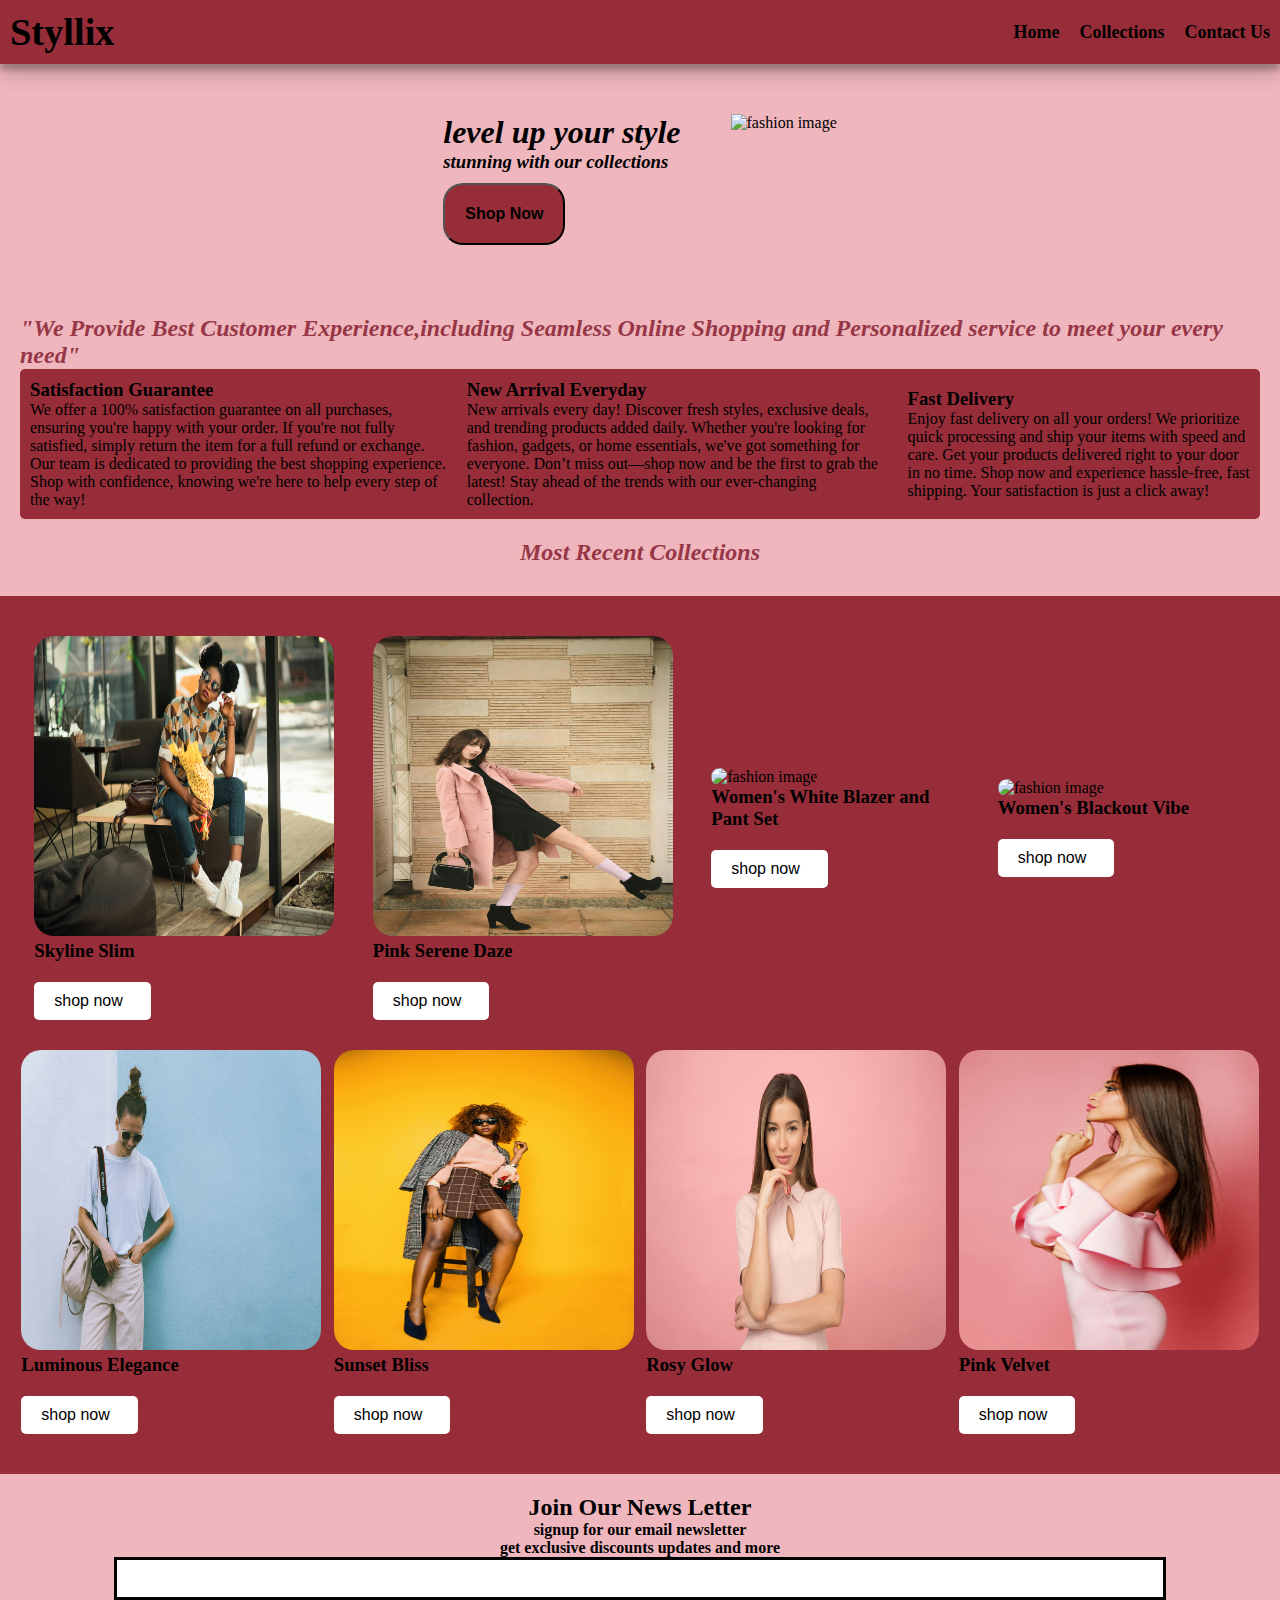
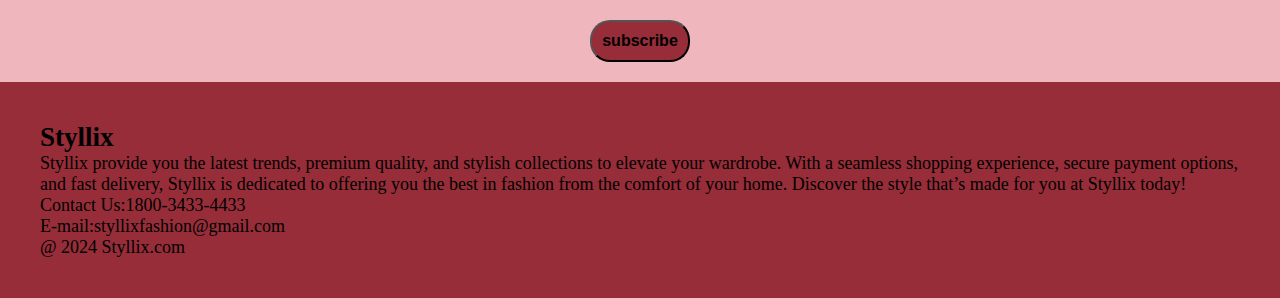
==== index.html @ 5b971c7c "modules1" ====
<!DOCTYPE html>
<html lang="en">
  <head>
    <meta charset="UTF-8" />
    <meta name="viewport" content="width=device-width, initial-scale=1.0" />
    <title>Styllix</title>
    <link rel="icon" href="image2.jpeg">


    <!--google fonts-->
    
    <link rel="preconnect" href="https://fonts.googleapis.com" />
    <link rel="preconnect" href="https://fonts.gstatic.com" crossorigin />
    <link
      href="https://fonts.googleapis.com/css2?family=Poppins&display=swap"
      rel="stylesheet"
    />
    <!--my css file-->
    <link rel="stylesheet" href="style.css" />
    <!--font awesome icons-->
    <link
      rel="stylesheet"
      href="https://cdnjs.cloudflare.com/ajax/libs/font-awesome/6.6.0/css/all.min.css"
      integrity="sha512-Kc323vGBEqzTmouAECnVceyQqyqdsSiqLQISBL29aUW4U/M7pSPA/gEUZQqv1cwx4OnYxTxve5UMg5GT6L4JJg=="
      crossorigin="anonymous"
      referrerpolicy="no-referrer"
    />
  </head>
  <body class="background">
    <!--Navbar-->
    <nav class="navbar">
        <h1>Styllix</h1>
        <div class="navbar-links">
            <p class="navbar-link"> <a href="index.html">Home</a></p>
            <p class="navbar-link"><a href="collection.html">Collections</a></p>
            <p class="navbar-link"><a href="contact.html">Contact Us</a></p>

        </div>
        <div class="navbar-menu-toggle" onclick="showNavbar()">
            <i class="fa-solid fa-bars"></i>
        </div>
        <div class="side-navbar">
            <p style="text-align:right" onclick="closeNavbar()">
            <i class="fa-solid fa-xmark"></i>
            </p>
        
        <div class="side-navbar-links">
            <p class="side-navbar-link"> <a href="index.html">Home</a></p>
            <p class="side-navbar-link"><a href="collection.html">Collections</a></p>
            <p class="side-navbar-link"><a href="contact.html">Contact Us</a></p>
        </div>
        
    </nav>
    <!--my header-->
    <header>
        <div class="header">
          <div >
            <h1 ><i>level up your style</i></h1>
            <h3><i>stunning with our collections</i></h3>
            <button id="shop-now-button" class="header-button">Shop Now</button>

          </div>
          <div  class="header-image">
             <img src="image 1.jpg"  height="300px" width="400px " alt="fashion image"/>
          </div>
        </div>
    </header>

        <!--service section-->
        <div class="service">
          <div class="service-container-1">
            <div class="services" >
              <h2 style="color:#963647;font-weight: bolder; font-style: italic; font-stretch: semi-condensed; ">"We Provide Best Customer 
                Experience,including Seamless Online Shopping and Personalized service to meet your every need" </h2>
            </div>
            
            
          </div>
            <div class="service-container-2">
              <div>
                 <i class="fa-regular fa-face-smile"></i>
                 <h3>Satisfaction Guarantee</h3>
                 <p> We offer a 100% satisfaction guarantee on all purchases, ensuring you're happy with your order. If you're not 
                  fully satisfied, simply return the item for a full refund or exchange. Our team is dedicated to providing the best 
                  shopping experience. Shop with confidence, knowing we're here to help every step of the way!

                 </p>
              </div>
            
            
              <div>
                 <i class="fa-regular fa-face-smile"></i>
                 <h3>New Arrival Everyday</h3>
                 <p>New arrivals every day! Discover fresh styles, exclusive deals, and trending products added daily. 
                  Whether you're looking for fashion, gadgets, or home essentials, we've got something for everyone. 
                  Don’t miss out—shop now and be the first to grab the latest! Stay ahead of the trends with our ever-changing collection.
                  </p>
              </div>
            
            
              <div>
                 <i class="fa-regular fa-face-smile"></i>
                 <h3>Fast Delivery</h3>
                 <p>Enjoy fast delivery on all your orders! We prioritize quick processing and ship your items with speed and care. 
                  Get your products delivered right to your door in no time. Shop now and experience hassle-free, fast shipping. 
                  Your satisfaction is just a click away!
                 </p>
              </div>
            
            </div>
        </div> 
        <div>
          <h2 style="text-align: center;color:#963647;font-weight: bolder; font-style: italic; font-stretch: semi-condensed;">Most Recent Collections</h2>
        </div>
        <div class="product-section">
            
          <div class="products" id="products">
              <div class="product-box">
                   
                   <img src="image 7.jpg" alt="fashion image" height="300px"  width="300px">
                   <h3>Skyline Slim</h3>
                   <button class="shop-now-btn">shop now <i class="fa-solid fa-arrow-right"></i></button>
                   </div>
              
              
                  <div class="product-box">
                     <img src="image 8.jpg" alt="fashion image" height="300px"  width="300px">
                     <h3>Pink Serene Daze</h3>
                     <button class="shop-now-btn">shop now <i class="fa-solid fa-arrow-right"></i></button>
                  </div>
              
            
                  <div class="product-box">
                      <img src="fashion.jpg" alt="fashion image" height="300px"  width="300px">
                      <h3>Women's White Blazer and Pant Set</h3>
                      <button class="shop-now-btn">shop now <i class="fa-solid fa-arrow-right"></i></button>
                  </div>
              
              
                  <div class="product-box">
                      <img src="image 2.jpg" alt="fashion image" height="300px"  width="300px">
                      <h3>Women's Blackout Vibe 
                      </h3>
                      <button class="shop-now-btn">shop now <i class="fa-solid fa-arrow-right"></i></button>
                  </div>
              
              
                  <div class="product-box">
                     <img src="image 3.jpg" alt="fashion image" height="300px"  width="300px">
                     <h3>Luminous Elegance</h3>
                     <button class="shop-now-btn">shop now <i class="fa-solid fa-arrow-right"></i></button>
                  </div>
  
                  <div class="product-box">
                      <img src="image 4.jpg" alt="fashion image" height="300px"  width="300px">
                      <h3>Sunset Bliss</h3>
                      <button class="shop-now-btn">shop now <i class="fa-solid fa-arrow-right"></i></button>
                  </div>
  
                  <div class="product-box">
                      <img src="image 5.jpg" alt="fashion image" height="300px"  width="300px">
                      <h3>Rosy Glow</h3>
                      <button class="shop-now-btn">shop now <i class="fa-solid fa-arrow-right"></i></button>
                  </div>
  
                  <div class="product-box">
                      <img src="image 6.jpg" alt="fashion image" height="300px"  width="300px">
                      <h3>Pink Velvet</h3>
                      <button class="shop-now-btn">shop now <i class="fa-solid fa-arrow-right"></i></button>
                  </div>
          </div>
        </div>
         <!--news-->
  <div class="news">
    <h2>Join Our News Letter</h2>
    <span><h4>signup for our email newsletter</h4></span><div><h4>get exclusive discounts updates and more</h4></div>
    <div>
      <input type="text "class="search"/>
    </div>
    <div>
      <button>subscribe</button>
    </div>
  </div>
  <!--footer-->
        <div class="footer">
          <div class="footer-container">
            <div class="footer-box-1">
             <h2 class="heading-text">Styllix</h2>
             <p>Styllix provide you the latest trends, premium quality, and stylish collections to elevate your wardrobe. 
              With a seamless shopping experience, secure payment options, and fast delivery, Styllix is
               dedicated to offering you the best in fashion from the comfort of your home. Discover the
                style that’s made for you at Styllix today!</p>
                <p>Contact Us:1800-3433-4433</p>
                <p>E-mail:styllixfashion@gmail.com</p>
               
            </div>
          </div>
          <p>@ 2024 Styllix.com</p>
        </div>
        
    <script src="index.js"></script>
  </body>
</html>
---- style.css ----
*{
    padding:0;
    margin:0;
}


body{
.poppins-regular {
    font-family: "Poppins", sans-serif;
    font-weight: 400;
    font-style: normal;
  }
}
.background{
    background-color:#efb6bd;
}

.navbar{
    display:flex;
    justify-content:space-between;
    align-items:center;
    padding:10px;
    box-shadow: rgba(0, 0, 0, 0.19) 0px 10px 20px, rgba(0, 0, 0, 0.23) 0px 6px 6px;
    background-color:#962d39;
    font-size: larger;
    font-weight: bold;
  
}
.navbar-links
{
    display:flex;
    column-gap:20px;
}


.navbar-links a{
    text-decoration: none;
    color:black;
    font-size: large;
    font-weight:600;
}
.navbar-links a:hover{
    text-decoration:underline;
    color:#1d232c;
    
}
.navbar-menu-toggle{
    display:none;

}
/*side-navbar*/
.side-navbar
{
    background-color: #962d39;
    width:50%;
    height:100%;
    position:fixed;
    top:0;
    left:-60%;
    padding:20px;
    color:white;
    transition: 0.5s;
}
.side-navbar-link{
    margin-bottom:30px;

}
.side-navbar-link a
{
    text-decoration:none;
    color:white;
}
.side-navbar-link a:hover{
    text-decoration:underline;
}


/*header*/
.header{
      display:flex;
      justify-content: center;
      gap:50px;
      padding:50px;

}

.header-button
{
    margin-top:10px;
    padding:20px;
    background-color:#962d39;
    color:black;
    border-radius: 20px;
    font-size: medium;
    font-weight: 600;
}
.service{
    padding:20px;
    
}
.service-container-1{
    display:flex;
    justify-content:space-between;
    align-items:center;
}
.service-container-2{
    display:flex;
    justify-content:space-between;
    align-items:center;
    gap:20px;
}
.service-container-2
{
    border-radius:5px;
    background-color: #f2f4f7;
    padding:10px;
    background-color:#962d39;
}
.new-arrival{
    display:flex;
    justify-content: space-around;
    flex-wrap:wrap;
}
.new-arrival-container{
    position:relative;
    flex-basis:20%;
}
.new-arrival button{
    padding-left:10%;
    padding-right:10%;
    padding-top:5%;
    padding-bottom:5%;
    margin-top:10px;
    color:#1d232c;
    top:50%;
    left:18%;
    position:absolute;
    border-radius:10px;
    border:none;
    
}
.news{
    margin-top:20px;
    display:flex;
    flex-direction:column;
    align-items:center;
}
.news input{
      padding:11px;
      margin-bottom: 10px;
      width:80vw;
      border:solid black 3px;
}
.news button{
    padding:10px;
    margin-top: 10px;
    background-color:#962d39;
    color:black;
    font-size: medium;
    font-weight:600;
    border-radius:20px ;
}
.footer{
    margin-top:20px;
    padding:40px;
    background-color:#962d39;
    color:black;
    font-size:large;
    font-weight:300;
}
/*
.product-section
{
    margin-top:20px;
}
.product-search{
    width:80%;
    border:solid black 2px;
    border-radius:20px;
    display:flex;
    justify-content:space-between;
    align-items:center;
    padding:10px;
    margin:auto;
}
.product-search input{

   background-color:transparent;
   width:100%;

}
.product-search input:focus{
    outline:none;
}
.products{
    padding:20px;
    display:flex;
    gap:10px;
    flex-wrap:wrap;
    justify-content:space-around;
    align-items: center;
}
.product-box{
    
    flex-basis:20%;
    align-items: center;

}
.product-box img{
       border-radius:20px;
}
.shop-now-btn {
    background-color: #963647; 
    color: white; 
    border: none;
    padding: 10px 20px; 
    font-size: 16px;
    cursor: pointer;
    border-radius: 5px; 
    display: flex;
    align-items: center;
    justify-content: center;
    transition: background-color 0.3s ease, transform 0.3s ease;
    margin-top:20px;
    margin-bottom: 20px;
     
  }

  
  .shop-now-btn i {
    margin-left: 8px; 
    transition: transform 0.3s ease; 
  }

  
  .shop-now-btn:hover {
    background-color:#963647; 
    transform: scale(1.05); 
  }

  
  .shop-now-btn:hover i {
    transform: translateX(5px); 
  }*/
  .product-section{
    margin-top: 30px;
    background-color: #962d39;
    padding-top:20px;
}

.product-search{
    width: 80%;
    border: solid black 2px;
    border-radius: 20px;
    display: flex;
    justify-content: space-between;
    align-items: center;
    padding: 10px;
    margin:auto;
    padding-top:2px;
    
    
}


.product-section input{
    border: none;
    background-color: #962d39;
    width: 100%;

}

.product-section input:focus{
    outline:none;
    
}

.products {
    padding: 20px;
    display: flex;
    gap: 10px;
    flex-wrap: wrap;
    justify-content: space-around;
    align-items: center;
}

/* Default: Desktop - 4 items per row */
.product-box {
    flex-basis: 20%; /* Four items per row */
    align-items: center;
}

.product-box img {
    border-radius: 20px;
}

.shop-now-btn {
    background-color: white;
    color:black;
    border: none;
    padding: 10px 20px;
    font-size: 16px;
    cursor: pointer;
    border-radius: 5px;
    display: flex;
    align-items: center;
    justify-content: center;
    transition: background-color 0.3s ease, transform 0.3s ease;
    margin-top: 20px;
    margin-bottom: 20px;
}

.shop-now-btn i {
    margin-left: 8px;
    transition: transform 0.3s ease;
}

.shop-now-btn:hover {
    background-color: #962d39;
    transform: scale(1.05);
}

.shop-now-btn:hover i {
    transform: translateX(5px);
}

/* Mobile view */
@media screen and (max-width: 700px) {
    .products {
        justify-content: center; /* Center align items */
    }

    .product-box {
        flex-basis: 90%; /* Make each item take up almost the full width on mobile */
    }

    .shop-now-btn {
        width: 100%; /* Make the button take full width on small screens */
    }
}


  


.contact {
    background-color:#962d39;
    border: 1px solid black;
    padding: 20px;
    border-radius: 8px;
    width: 400px;
    margin: auto;
    font-family: Arial, sans-serif;
  }

  /* Styling for form elements */
  .form-group {
    margin-bottom: 20px;
  }

  label {
    display: block;
    font-weight: bold;
    margin-bottom: 5px;
  }

  input[type="text"], input[type="email"], textarea {
    width: 100%;
    padding: 5px;
    
    border-radius: 5px;
    font-size: 16px;
  }

  textarea {
    resize: vertical;
  }

  /* Styling for the submit button */
  /*.submit-btn {
    background-color: white;
    color:black;
    padding: 10px 20px;
    border: none;
    border-radius: 5px;
    cursor: pointer;
    font-size: 16px;
    width: 30%;
    
  }*/
  .submit-btn {
    background-color: white;
    color: black;
    padding: 10px 20px;
    border: none;
    border-radius: 5px;
    cursor: pointer;
    font-size: 16px;
    width: 30%;
    display: block; /* Makes the button a block element */
    margin: 0 auto; /* Centers the button horizontally */
  }
  
.buttons{
   
}

  .submit-btn:hover {
    background-color: #efb6bd;
  }
  .contact h2{
    margin-bottom: 20px;
  }
  .contact{
    padding:20px;
    width:60%;
    margin-top:20px;
    
  }
  .form-group input{
    width:95%;
  }
  .form-group textarea{
    width:95%;
  }
  .submit-btn{
    width:auto%;
    
  }

/*  Media Query*/
/*@media screen and (max-width:700px)
{
    .navbar-menu-toggle{
        display:block;
    }
    .navbar-link
    {
        display:none;
    }
    .header-image
    {
        display:none;
    }
    .service-container-1{
        display:none;
    }
    .service-container-2{
        flex-direction:column;
    }
*/
    

@media screen and (max-width: 700px) {
  /* For the navbar toggle button, make it visible on smaller screens */
  .navbar-menu-toggle {
    display: block; /* Show the menu toggle button */
  }

  /* Hide navbar links on smaller screens */
  .navbar-link {
    display: none; /* Hide individual navbar links */
  }

  /* Hide the header image on smaller screens */
  .header-image {
    display: none; /* Hide the header image */
  }

  /* Hide the first service container on smaller screens */
  .service-container-1 {
    display: none; /* Hide this section */
  }

  /* For the second service container, arrange items vertically on smaller screens */
  .service-container-2 {
     /* Make it a flex container */
    flex-direction: column; /* Stack elements vertically */
  }
}
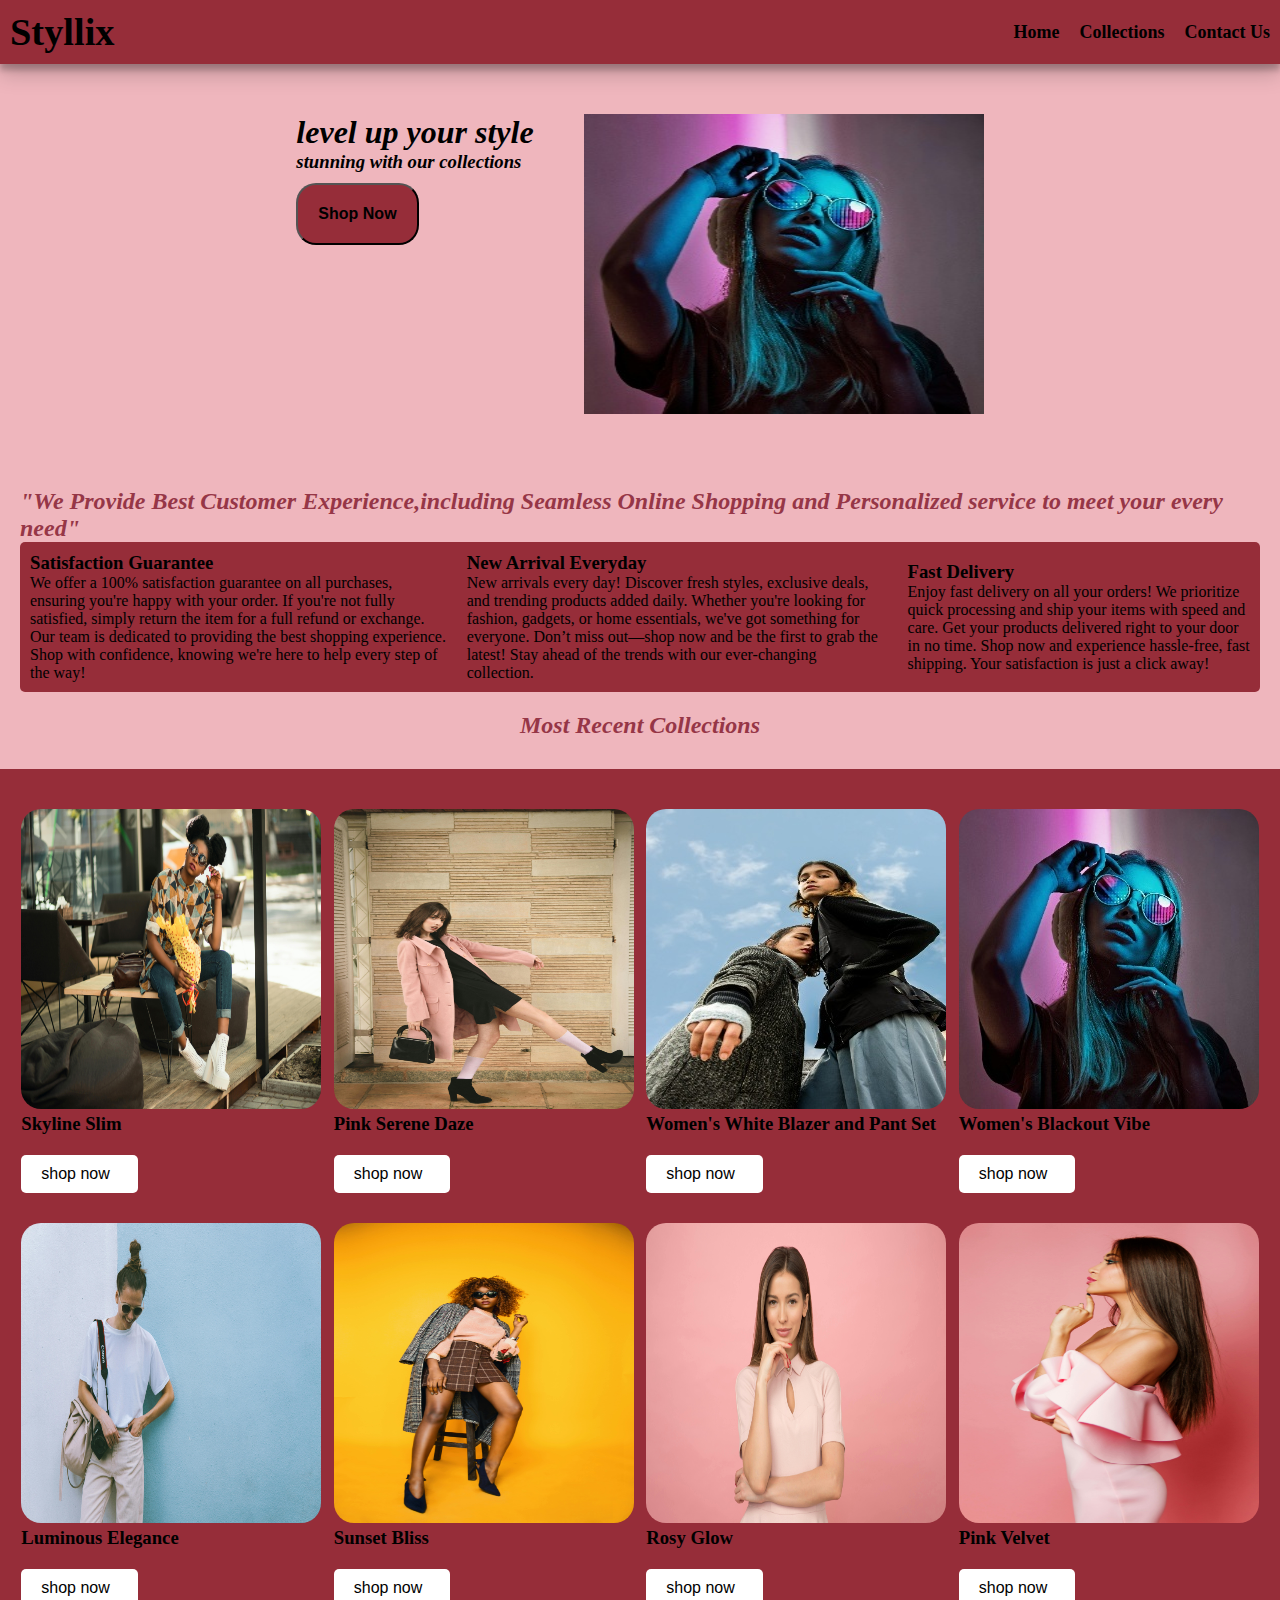
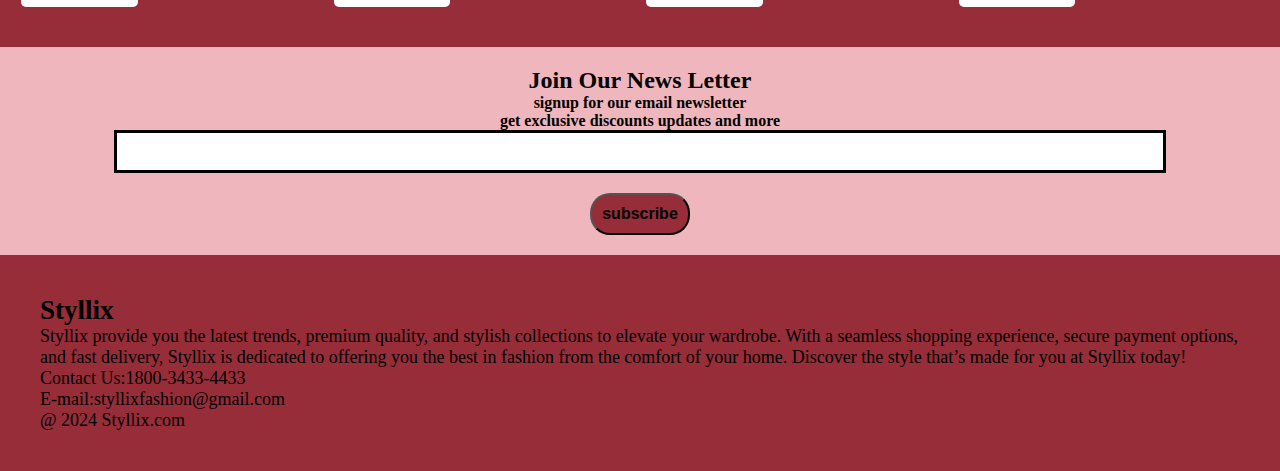
==== commit f531e509: "module6" ====
--- a/index.html
+++ b/index.html
@@ -61,7 +61,7 @@
 
           </div>
           <div  class="header-image">
-             <img src="image 1.jpg"  height="300px" width="400px " alt="fashion image"/>
+             <img src="image1.jpeg"  height="300px" width="400px " alt="fashion image"/>
           </div>
         </div>
     </header>
@@ -131,14 +131,14 @@
               
             
                   <div class="product-box">
-                      <img src="fashion.jpg" alt="fashion image" height="300px"  width="300px">
+                      <img src="image2.jpeg" alt="fashion image" height="300px"  width="300px">
                       <h3>Women's White Blazer and Pant Set</h3>
                       <button class="shop-now-btn">shop now <i class="fa-solid fa-arrow-right"></i></button>
                   </div>
               
               
                   <div class="product-box">
-                      <img src="image 2.jpg" alt="fashion image" height="300px"  width="300px">
+                      <img src="image1.jpeg" alt="fashion image" height="300px"  width="300px">
                       <h3>Women's Blackout Vibe 
                       </h3>
                       <button class="shop-now-btn">shop now <i class="fa-solid fa-arrow-right"></i></button>
